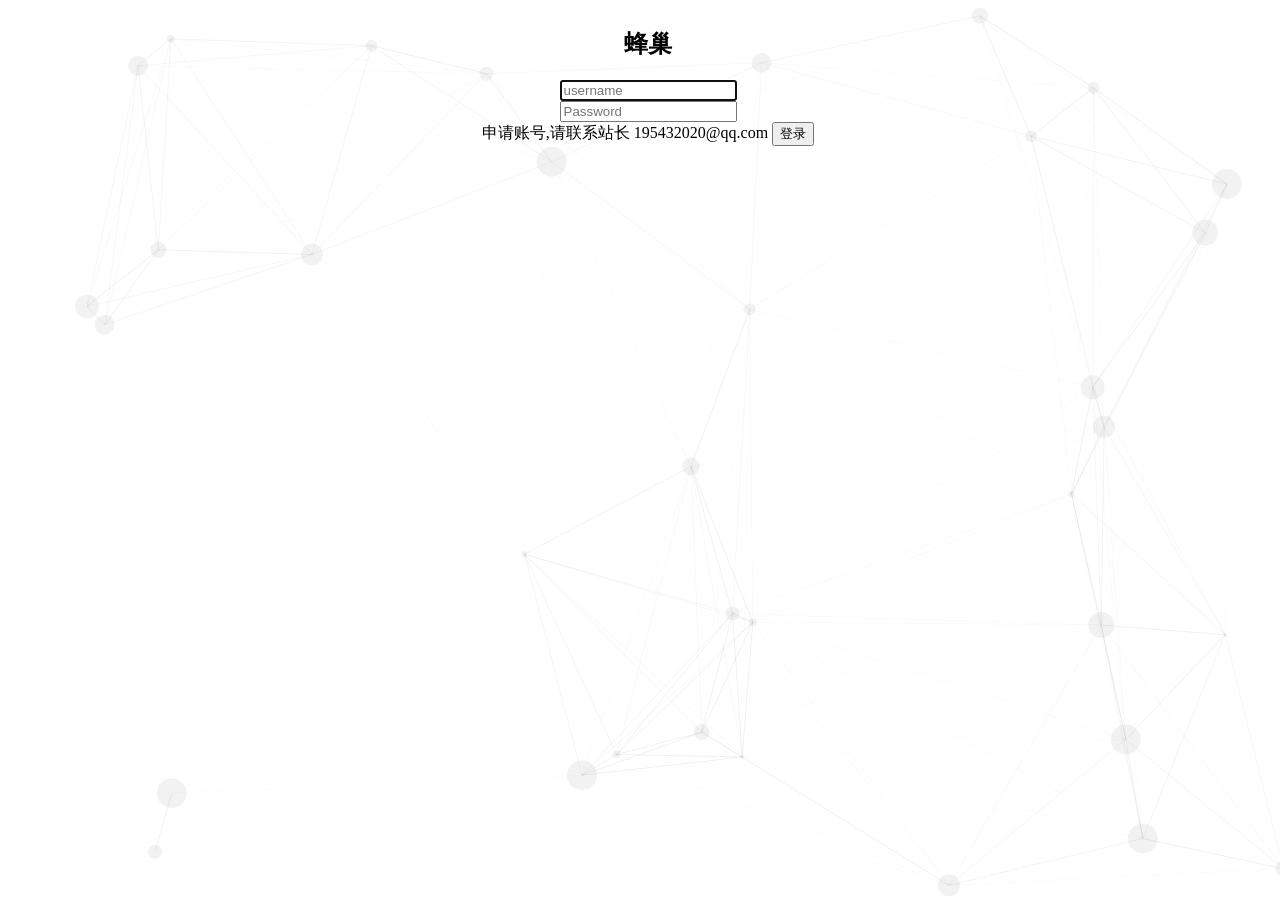
==== app_spider/templates/login/login.html @ 04a9edce "修改了bootstrap样式" ====
<!-- <!DOCTYPE html> -->
<html lang="zh-cn">
  <head>
    <meta charset="utf-8">
    <meta http-equiv="X-UA-Compatible" content="IE=edge">
    <meta name="viewport" content="width=device-width, initial-scale=1">
    <title>蜂巢</title>

    <!-- Bootstrap -->
    <link href="http://lib.sinaapp.com/js/bootstrap/latest/css/bootstrap.min.css" rel="stylesheet">

    <!-- HTML5 shim and Respond.js for IE8 support of HTML5 elements and media queries -->
    <!-- WARNING: Respond.js doesn't work if you view the page via file:// -->
    <!--[if lt IE 9]>
      <script src="http://cdn.bootcss.com/html5shiv/3.7.2/html5shiv.min.js"></script>
      <script src="http://cdn.bootcss.com/respond.js/1.4.2/respond.min.js"></script>
    <![endif]-->
    <script src="http://lib.sinaapp.com/js/jquery/3.1.0/jquery-3.1.0.min.js"></script>
    <!-- Include all compiled plugins (below), or include individual files as needed -->
    <script src="http://lib.sinaapp.com/js/bootstrap/latest/js/bootstrap.min.js"></script>
    <link href="{{url_for('static', filename='css/login.css')}}" rel="stylesheet">
    <style type="text/css">
      body{
      	text-align: center;
      	background: #F7FAFC;
      	overflow: hidden;
      	background: #fff;
      	}
    </style>
  </head>
  <body>
    <div class="container-fluid" style="position: absolute; width: 100%;">
      <form class="form-signin" role="form">
        <h2 class="form-signin-heading">蜂巢</h2>
        <div id="username_form" class="form-group">
          <input id="username" name="username" type="text" class="form-control" placeholder="username" required autofocus>
        </div>
        <div id="password_form" class="form-group">
          <input id="password" name="password" type="password" class="form-control" placeholder="Password" required>
        </div>
        <label>
            申请账号,请联系站长 195432020@qq.com
        </label>

        <button id="login" type="button" class="btn btn-lg btn-primary btn-block">登录</button>
      </form>
    </div>
    <canvas id="Mycanvas"></canvas>
    <script>
    	//定义画布宽高和生成点的个数
    	var WIDTH = window.innerWidth, HEIGHT = window.innerHeight, POINT = 35;
    	var canvas = document.getElementById('Mycanvas');
    	canvas.width = WIDTH,
    	canvas.height = HEIGHT;
    	var context = canvas.getContext('2d');
    	context.strokeStyle = 'rgba(0,0,0,0.02)',
    	context.strokeWidth = 1,
    	context.fillStyle = 'rgba(0,0,0,0.05)';
    	var circleArr = [];

    	//线条：开始xy坐标，结束xy坐标，线条透明度
    	function Line (x, y, _x, _y, o) {
    		this.beginX = x,
    		this.beginY = y,
    		this.closeX = _x,
    		this.closeY = _y,
    		this.o = o;
    	}
    	//点：圆心xy坐标，半径，每帧移动xy的距离
    	function Circle (x, y, r, moveX, moveY) {
    		this.x = x,
    		this.y = y,
    		this.r = r,
    		this.moveX = moveX,
    		this.moveY = moveY;
    	}
    	//生成max和min之间的随机数
    	function num (max, _min) {
    		var min = arguments[1] || 0;
    		return Math.floor(Math.random()*(max-min+1)+min);
    	}
    	// 绘制原点
    	function drawCricle (cxt, x, y, r, moveX, moveY) {
    		var circle = new Circle(x, y, r, moveX, moveY)
    		cxt.beginPath()
    		cxt.arc(circle.x, circle.y, circle.r, 0, 2*Math.PI)
    		cxt.closePath()
    		cxt.fill();
    		return circle;
    	}
    	//绘制线条
    	function drawLine (cxt, x, y, _x, _y, o) {
    		var line = new Line(x, y, _x, _y, o)
    		cxt.beginPath()
    		cxt.strokeStyle = 'rgba(0,0,0,'+ o +')'
    		cxt.moveTo(line.beginX, line.beginY)
    		cxt.lineTo(line.closeX, line.closeY)
    		cxt.closePath()
    		cxt.stroke();

    	}
    	//初始化生成原点
    	function init () {
    		circleArr = [];
    		for (var i = 0; i < POINT; i++) {
    			circleArr.push(drawCricle(context, num(WIDTH), num(HEIGHT), num(15, 2), num(10, -10)/40, num(10, -10)/40));
    		}
    		draw();
    	}

    	//每帧绘制
    	function draw () {
    		context.clearRect(0,0,canvas.width, canvas.height);
    		for (var i = 0; i < POINT; i++) {
    			drawCricle(context, circleArr[i].x, circleArr[i].y, circleArr[i].r);
    		}
    		for (var i = 0; i < POINT; i++) {
    			for (var j = 0; j < POINT; j++) {
    				if (i + j < POINT) {
    					var A = Math.abs(circleArr[i+j].x - circleArr[i].x),
    						B = Math.abs(circleArr[i+j].y - circleArr[i].y);
    					var lineLength = Math.sqrt(A*A + B*B);
    					var C = 1/lineLength*7-0.009;
    					var lineOpacity = C > 0.03 ? 0.03 : C;
    					if (lineOpacity > 0) {
    						drawLine(context, circleArr[i].x, circleArr[i].y, circleArr[i+j].x, circleArr[i+j].y, lineOpacity);
    					}
    				}
    			}
    		}
    	}

    	//调用执行
    	window.onload = function () {
    		init();
    		setInterval(function () {
    			for (var i = 0; i < POINT; i++) {
    				var cir = circleArr[i];
    				cir.x += cir.moveX;
    				cir.y += cir.moveY;
    				if (cir.x > WIDTH) cir.x = 0;
    				else if (cir.x < 0) cir.x = WIDTH;
    				if (cir.y > HEIGHT) cir.y = 0;
    				else if (cir.y < 0) cir.y = HEIGHT;

    			}
    			draw();
    		}, 16);
    	}

    </script>
  </body>
  <script>
    $("#login").click(function(event){
       var username = $("#username").val().trim();
       var password = $("#password").val();
       if (username.length == 0){
         $("#username_form").attr("class","form-group has-error");
         return;
       }
       if (password.length == 0){
         $("#password_form").attr("class","form-group has-error");
         return;
       }
       $.post("/login",
          {
            username:username,
            password:password
          },
          function(data, status){
            if (data["result"]==1){
              window.location.href="/index";
            }
            else{
              alert("用户名密码错误");
            }
          });
    });

    $("#username").change(function(event){
      var username = $("#username").val().trim();
      if (username.length != 0){
        $("#username_form").attr("class","form-group");
        return;
      };
    })

    $("#password").change(function(event){
      var username = $("#password").val();
      if (username.length != 0){
        $("#password_form").attr("class","form-group");
        return;
      };
    })

    $("form").keypress(function(e){
      if(e.which == 13){
          jQuery('#login').click();
      }
    })
  </script>
</html>
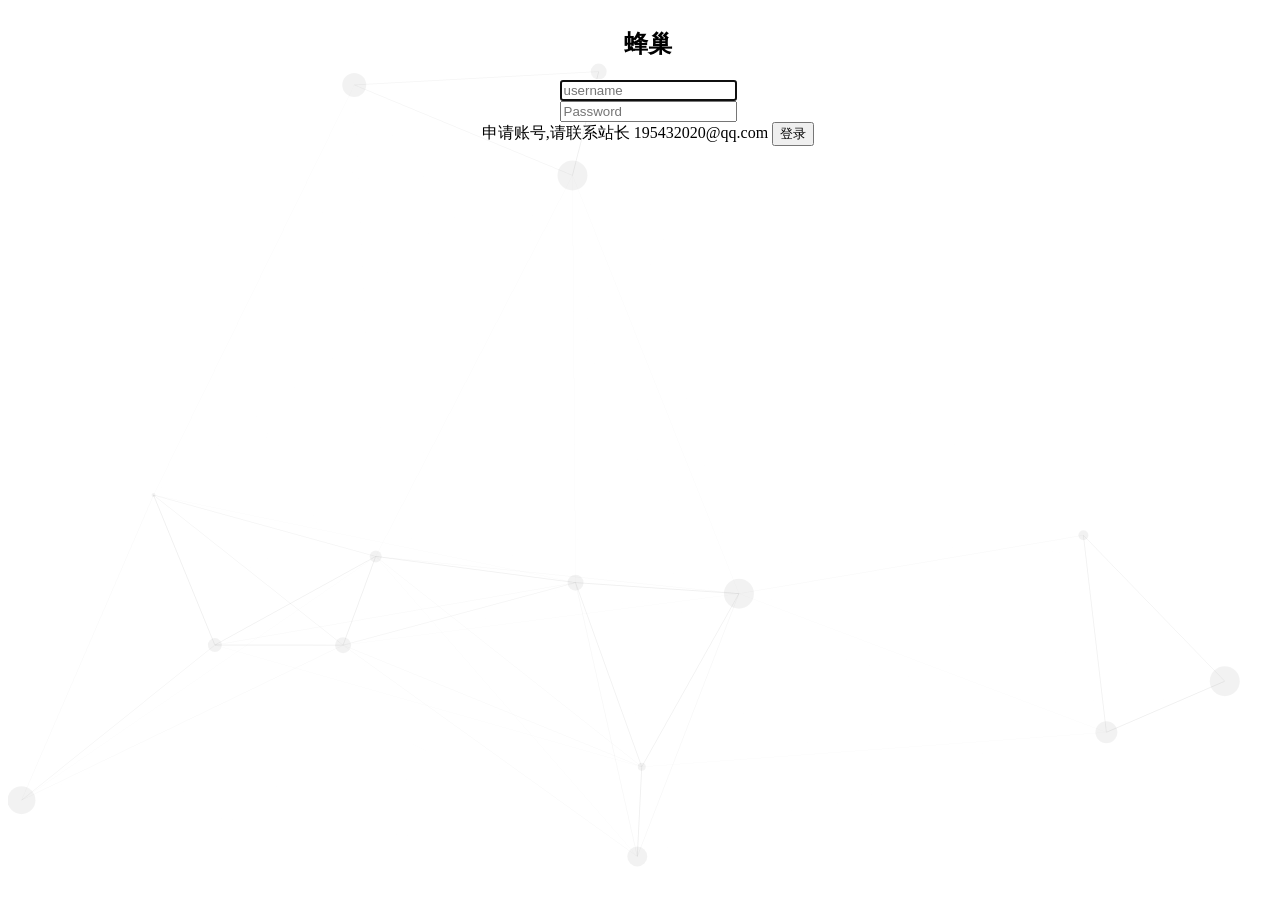
==== commit e3ccae18: "index 样式搭建完成" ====
--- a/app_spider/templates/login/login.html
+++ b/app_spider/templates/login/login.html
@@ -48,7 +48,7 @@
     <canvas id="Mycanvas"></canvas>
     <script>
     	//定义画布宽高和生成点的个数
-    	var WIDTH = window.innerWidth, HEIGHT = window.innerHeight, POINT = 35;
+    	var WIDTH = window.innerWidth, HEIGHT = window.innerHeight, POINT = 15;
     	var canvas = document.getElementById('Mycanvas');
     	canvas.width = WIDTH,
     	canvas.height = HEIGHT;
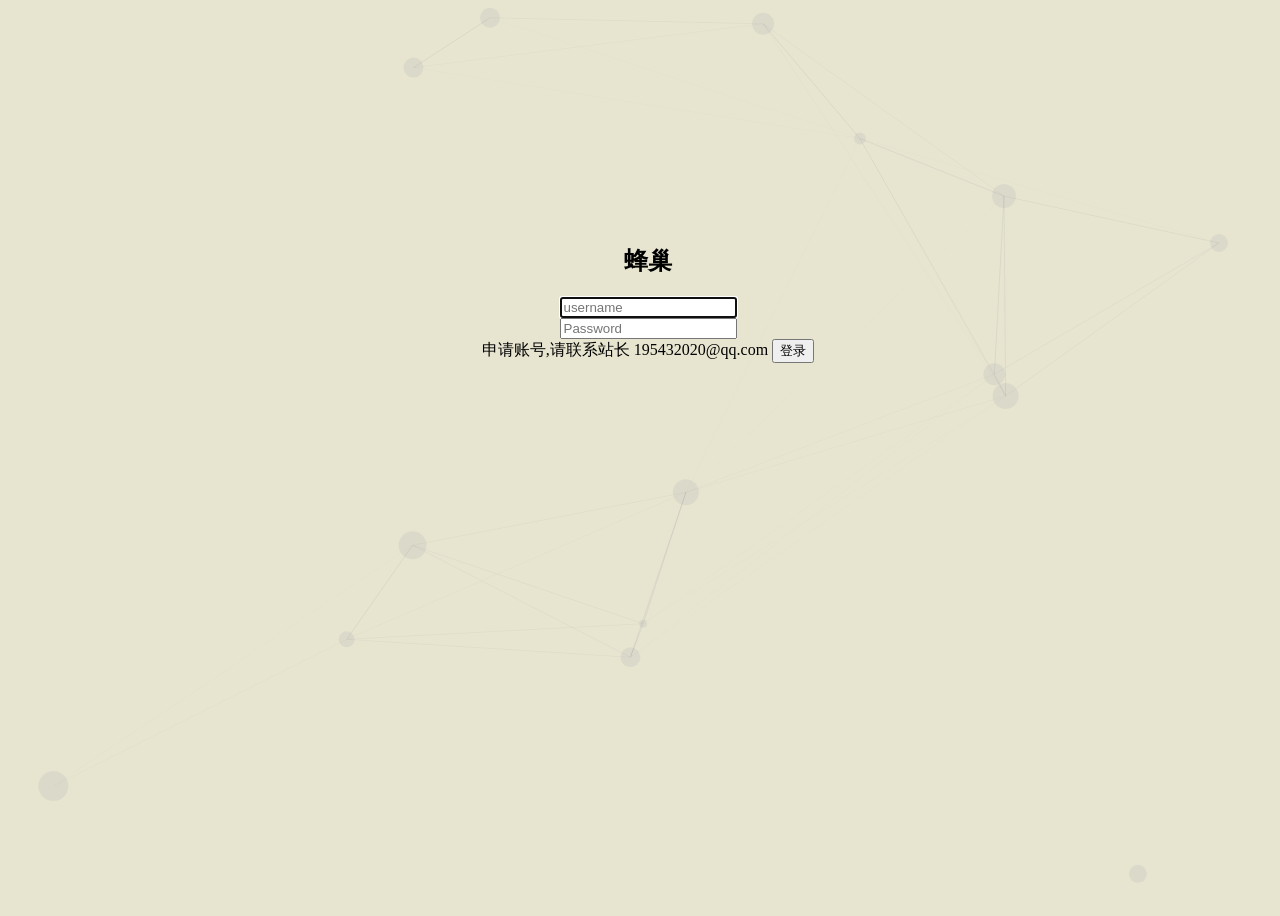
==== commit 6efbfead: "换了个背景色" ====
--- a/app_spider/templates/login/login.html
+++ b/app_spider/templates/login/login.html
@@ -22,14 +22,13 @@
     <style type="text/css">
       body{
       	text-align: center;
-      	background: #F7FAFC;
+      	background: #e7e5d0;
       	overflow: hidden;
-      	background: #fff;
       	}
     </style>
   </head>
   <body>
-    <div class="container-fluid" style="position: absolute; width: 100%;">
+    <div class="container-fluid" style="position: absolute; width: 100%; top:25%">
       <form class="form-signin" role="form">
         <h2 class="form-signin-heading">蜂巢</h2>
         <div id="username_form" class="form-group">
@@ -53,9 +52,9 @@
     	canvas.width = WIDTH,
     	canvas.height = HEIGHT;
     	var context = canvas.getContext('2d');
-    	context.strokeStyle = 'rgba(0,0,0,0.02)',
+    	context.strokeStyle = 'rgba(0,0,100,0.02)',
     	context.strokeWidth = 1,
-    	context.fillStyle = 'rgba(0,0,0,0.05)';
+    	context.fillStyle = 'rgba(0,0,100,0.05)';
     	var circleArr = [];
 
     	//线条：开始xy坐标，结束xy坐标，线条透明度
@@ -92,7 +91,7 @@
     	function drawLine (cxt, x, y, _x, _y, o) {
     		var line = new Line(x, y, _x, _y, o)
     		cxt.beginPath()
-    		cxt.strokeStyle = 'rgba(0,0,0,'+ o +')'
+    		cxt.strokeStyle = 'rgba(0,0,100,'+ o +')'
     		cxt.moveTo(line.beginX, line.beginY)
     		cxt.lineTo(line.closeX, line.closeY)
     		cxt.closePath()
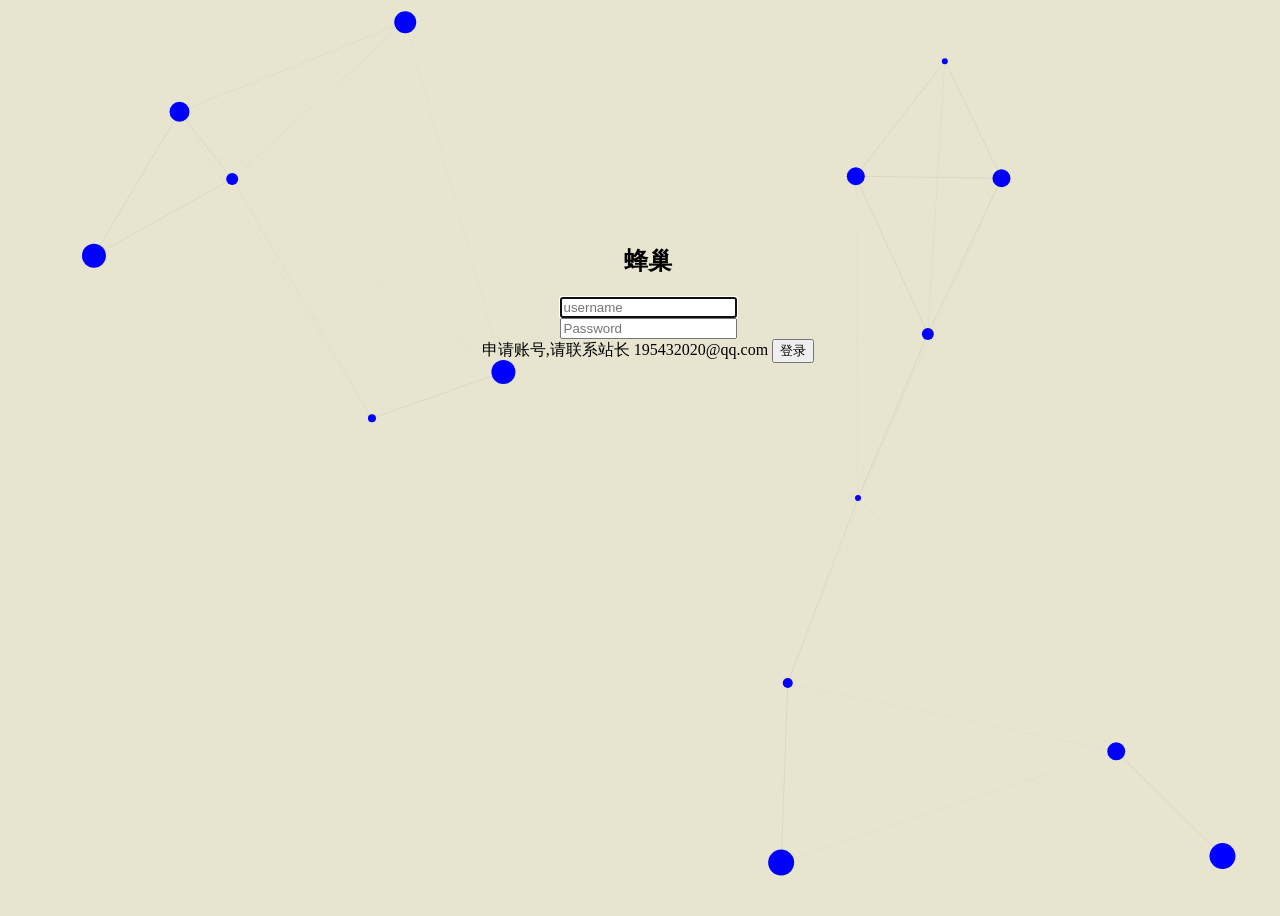
==== commit 679449c6: "修改了canvas的样式" ====
--- a/app_spider/templates/login/login.html
+++ b/app_spider/templates/login/login.html
@@ -52,9 +52,9 @@
     	canvas.width = WIDTH,
     	canvas.height = HEIGHT;
     	var context = canvas.getContext('2d');
-    	context.strokeStyle = 'rgba(0,0,100,0.02)',
-    	context.strokeWidth = 1,
-    	context.fillStyle = 'rgba(0,0,100,0.05)';
+    	context.strokeStyle = 'rgba(255, 255, 0, 1)',
+    	context.strokeWidth = 100,
+    	context.fillStyle = 'rgba(0, 0, 255, 1)';
     	var circleArr = [];
 
     	//线条：开始xy坐标，结束xy坐标，线条透明度
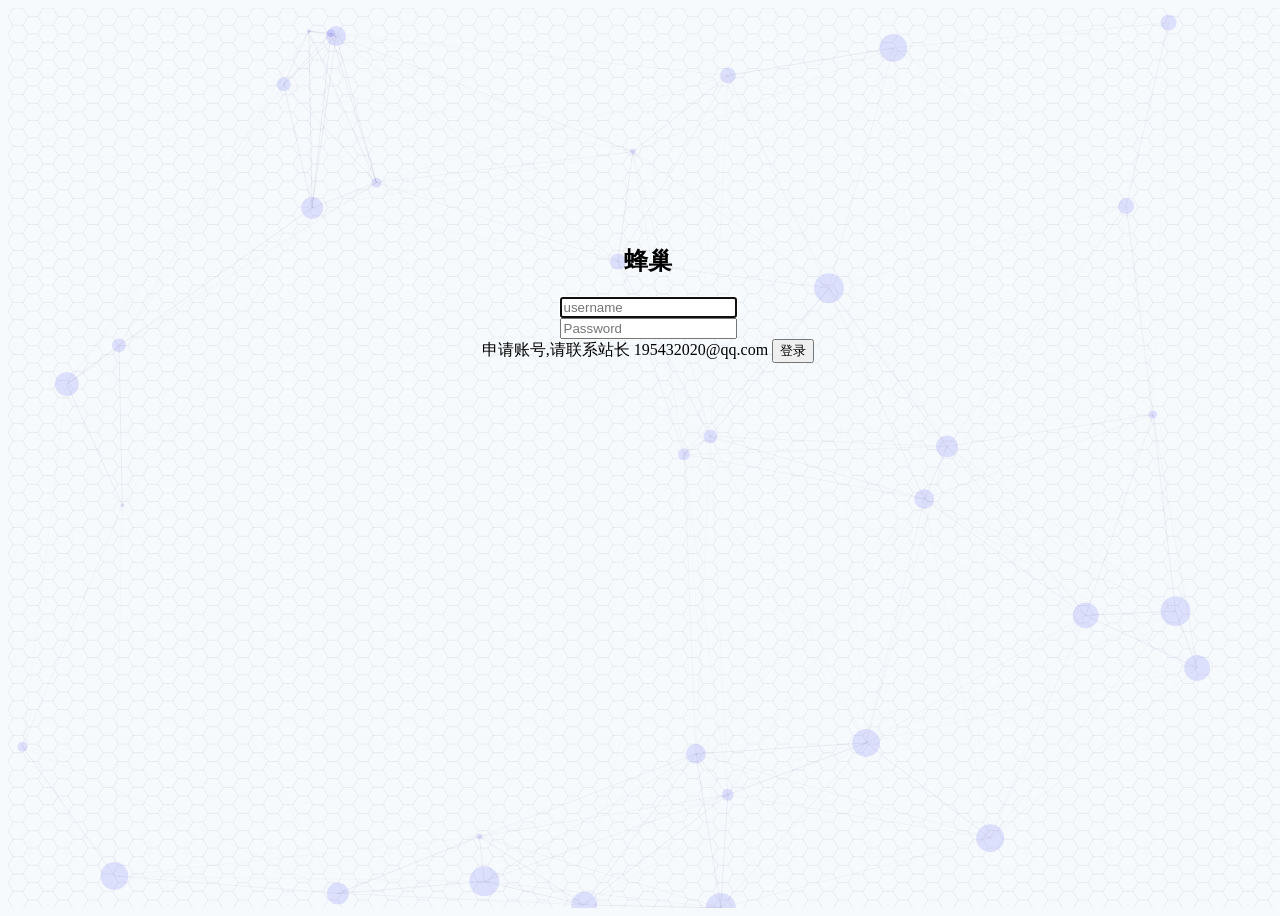
==== commit cda1b897: "继续美化背景, 直接抄袭知乎了~~" ====
--- a/app_spider/templates/login/login.html
+++ b/app_spider/templates/login/login.html
@@ -22,7 +22,7 @@
     <style type="text/css">
       body{
       	text-align: center;
-      	background: #e7e5d0;
+      	background: #f7fafc;
       	overflow: hidden;
       	}
     </style>
@@ -47,14 +47,14 @@
     <canvas id="Mycanvas"></canvas>
     <script>
     	//定义画布宽高和生成点的个数
-    	var WIDTH = window.innerWidth, HEIGHT = window.innerHeight, POINT = 15;
+    	var WIDTH = window.innerWidth, HEIGHT = window.innerHeight, POINT = 35;
     	var canvas = document.getElementById('Mycanvas');
     	canvas.width = WIDTH,
     	canvas.height = HEIGHT;
     	var context = canvas.getContext('2d');
-    	context.strokeStyle = 'rgba(255, 255, 0, 1)',
+    	context.strokeStyle = 'rgba(255, 255, 0, 0.1)',
     	context.strokeWidth = 100,
-    	context.fillStyle = 'rgba(0, 0, 255, 1)';
+    	context.fillStyle = 'rgba(0, 0, 255, 0.1)';
     	var circleArr = [];
 
     	//线条：开始xy坐标，结束xy坐标，线条透明度
@@ -110,6 +110,7 @@
     	//每帧绘制
     	function draw () {
     		context.clearRect(0,0,canvas.width, canvas.height);
+        draw_background();
     		for (var i = 0; i < POINT; i++) {
     			drawCricle(context, circleArr[i].x, circleArr[i].y, circleArr[i].r);
     		}
@@ -129,6 +130,46 @@
     		}
     	}
 
+      function draw_background(){
+        var r = 10;
+        var x = r/2.0;
+        var y = 0;
+    		var status = false;
+        var changeline = true;
+        while(true){
+          if (x>WIDTH){
+            y = y + r*1.732/2;
+            if (changeline){
+              x=0;
+            }else{
+              x=r/2.0;
+            }
+            status = changeline;
+            changeline = !changeline;
+          }
+          if (y>HEIGHT){
+            return;
+          }
+          if (status){
+            var _x = x + r/2.0;
+            var __y = y + r/2.0*1.732;
+            drawLine(context, x, y, _x, __y, 0.03);
+            x = x + r*2;
+            status = !status;
+            continue;
+          }else{
+            var _x = x - r/2.0;
+            var __y = y + r/2.0*1.732;
+            drawLine(context, x, y, _x, __y, 0.03);
+            drawLine(context, x, y, x+r, y, 0.03);
+            x = x + r;
+            status = !status;
+            continue;
+          }
+
+        }
+      }
+
     	//调用执行
     	window.onload = function () {
     		init();
@@ -141,7 +182,6 @@
     				else if (cir.x < 0) cir.x = WIDTH;
     				if (cir.y > HEIGHT) cir.y = 0;
     				else if (cir.y < 0) cir.y = HEIGHT;
-
     			}
     			draw();
     		}, 16);
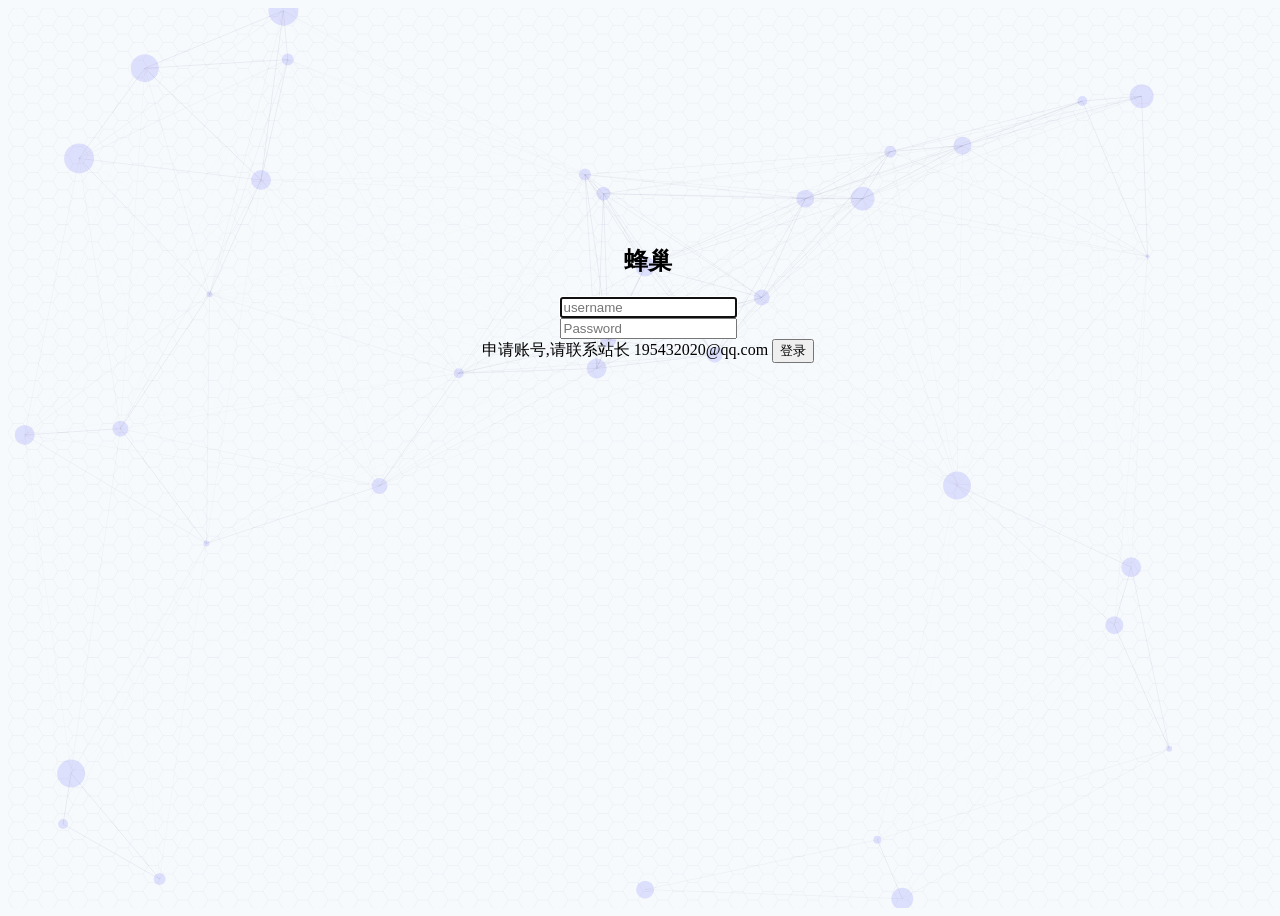
==== commit 74a8e050: "no message" ====
--- a/app_spider/templates/login/login.html
+++ b/app_spider/templates/login/login.html
@@ -153,15 +153,15 @@
           if (status){
             var _x = x + r/2.0;
             var __y = y + r/2.0*1.732;
-            drawLine(context, x, y, _x, __y, 0.03);
+            drawLine(context, x, y, _x, __y, 0.02);
             x = x + r*2;
             status = !status;
             continue;
           }else{
             var _x = x - r/2.0;
             var __y = y + r/2.0*1.732;
-            drawLine(context, x, y, _x, __y, 0.03);
-            drawLine(context, x, y, x+r, y, 0.03);
+            drawLine(context, x, y, _x, __y, 0.02);
+            drawLine(context, x, y, x+r, y, 0.02);
             x = x + r;
             status = !status;
             continue;
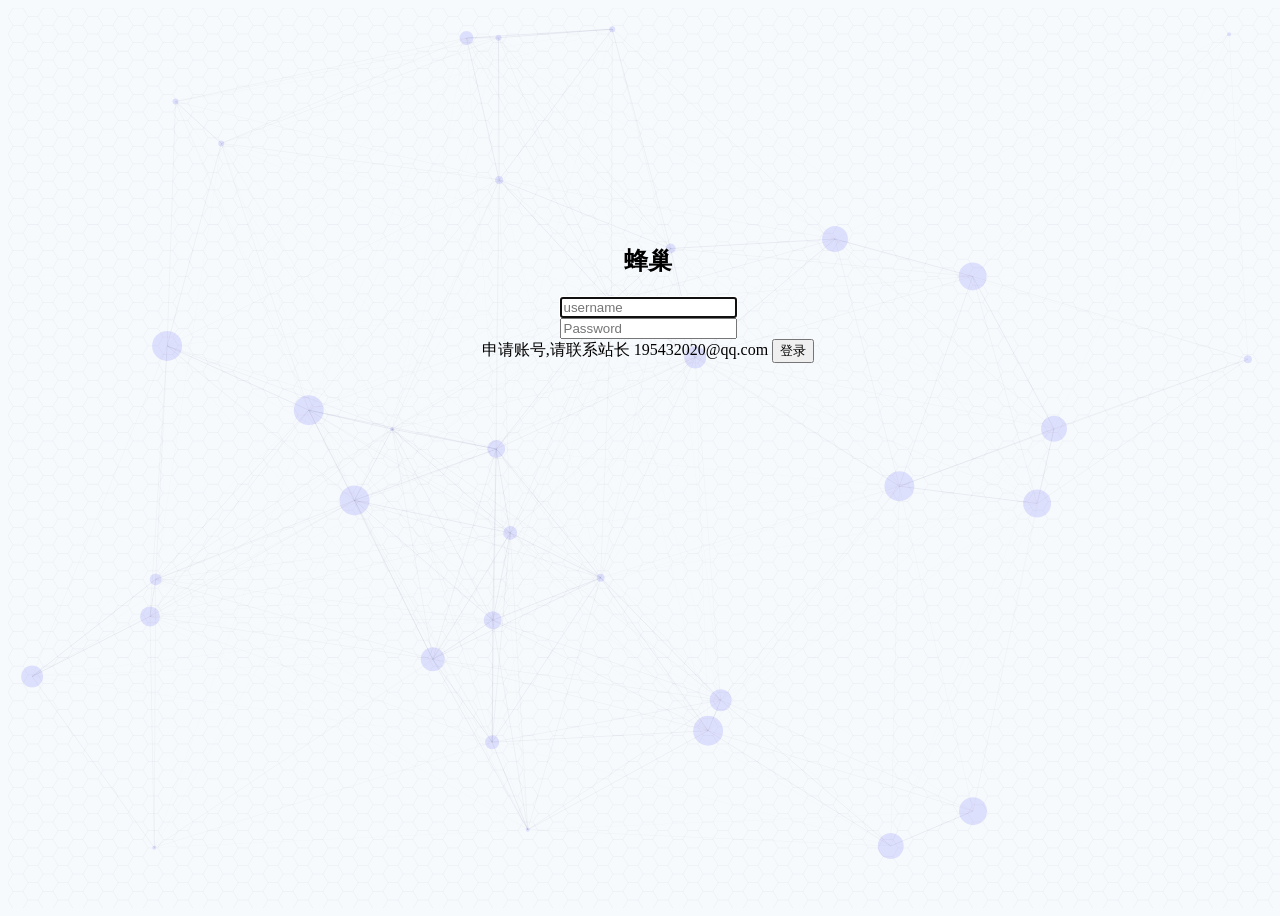
==== commit 3561e8f8: "判断用户是否为手机" ====
--- a/app_spider/templates/login/login.html
+++ b/app_spider/templates/login/login.html
@@ -47,7 +47,12 @@
     <canvas id="Mycanvas"></canvas>
     <script>
     	//定义画布宽高和生成点的个数
-    	var WIDTH = window.innerWidth, HEIGHT = window.innerHeight, POINT = 35;
+      if (/Android|webOS|iPhone|iPod|BlackBerry/i.test(navigator.userAgent)) {
+        var POINT = 10;
+      }else{
+        var POINT = 35; 
+      }
+    	var WIDTH = window.innerWidth, HEIGHT = window.innerHeight;
     	var canvas = document.getElementById('Mycanvas');
     	canvas.width = WIDTH,
     	canvas.height = HEIGHT;
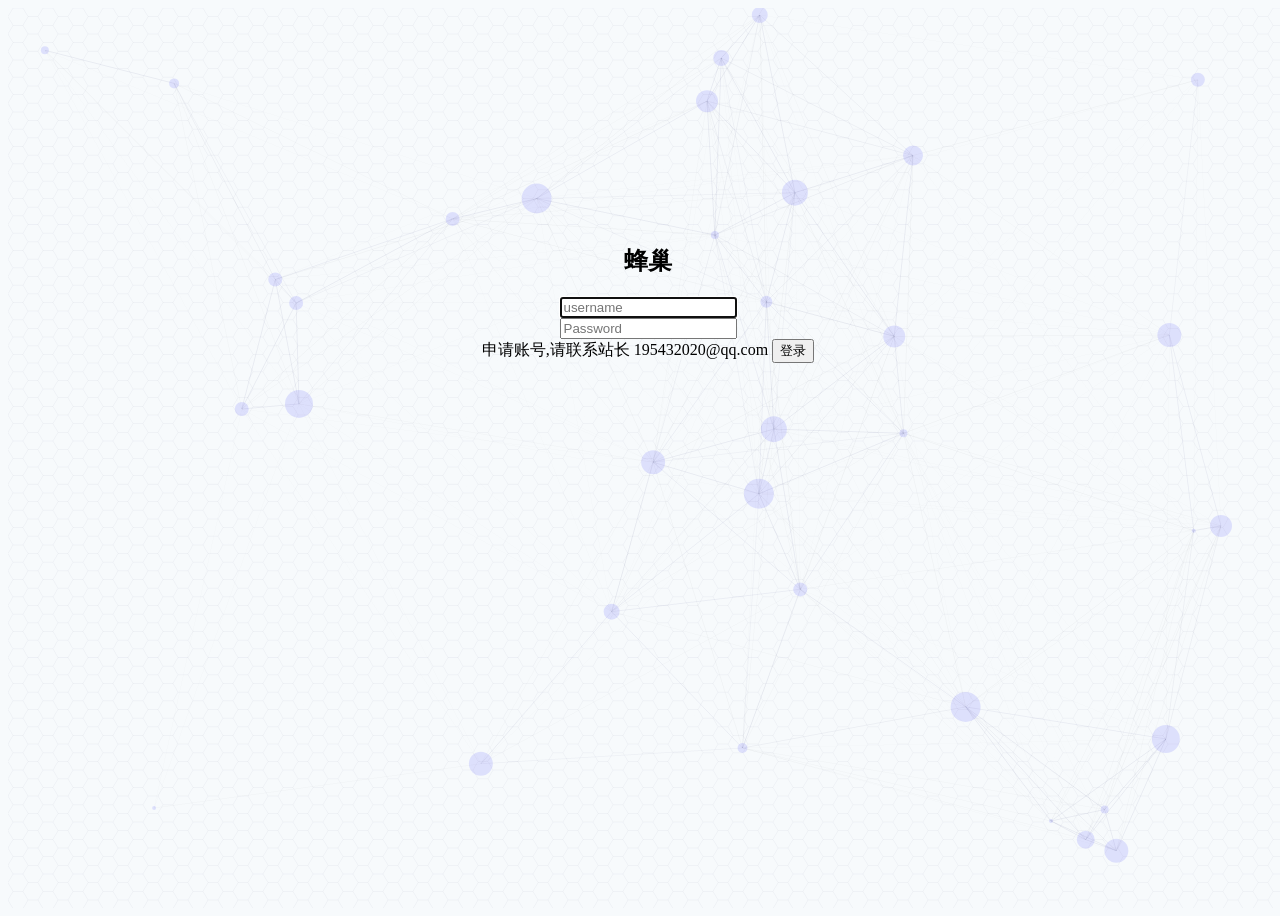
==== commit b84ad1e2: "修改了一些数据结构, 增加了可扩展性, 新增了2个表用来存储扩展的数据" ====
--- a/app_spider/templates/login/login.html
+++ b/app_spider/templates/login/login.html
@@ -50,7 +50,7 @@
       if (/Android|webOS|iPhone|iPod|BlackBerry/i.test(navigator.userAgent)) {
         var POINT = 10;
       }else{
-        var POINT = 35; 
+        var POINT = 35;
       }
     	var WIDTH = window.innerWidth, HEIGHT = window.innerHeight;
     	var canvas = document.getElementById('Mycanvas');
